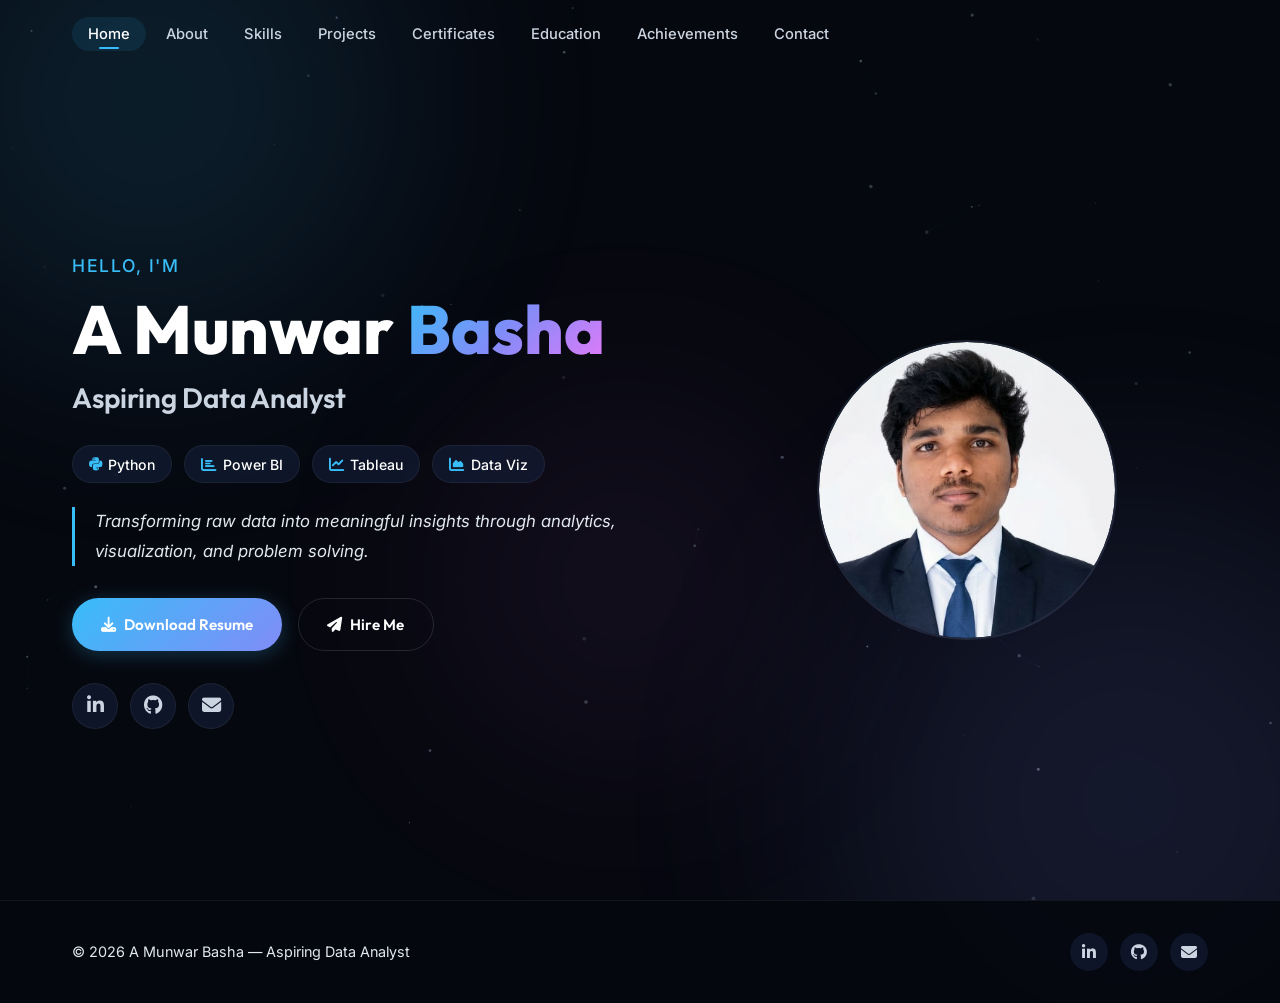
==== index.html @ 6d8f624d "Initial portfolio commit" ====
<!DOCTYPE html>
<html lang="en">

<head>
    <meta charset="UTF-8">
    <meta name="viewport" content="width=device-width, initial-scale=1.0">
    <title>A Munwar Basha | Aspiring Data Analyst</title>
    <meta name="description"
        content="Portfolio of A Munwar Basha – Aspiring Data Analyst skilled in Python, Power BI, Tableau, and Data Visualization.">
    <link
        href="https://fonts.googleapis.com/css2?family=Outfit:wght@300;400;500;600;700;800&family=Inter:wght@300;400;500;600;700&display=swap"
        rel="stylesheet">
    <link rel="stylesheet" href="https://cdnjs.cloudflare.com/ajax/libs/font-awesome/6.5.0/css/all.min.css">
    <link rel="stylesheet" href="style.css">
</head>

<body>
    <!-- Animated Background -->
    <div class="bg-glow bg-glow-1"></div>
    <div class="bg-glow bg-glow-2"></div>
    <div class="bg-glow bg-glow-3"></div>

    <!-- Particle Canvas -->
    <canvas id="particles"></canvas>

    <!-- Navigation -->
    <header class="header" id="header">
        <nav class="navbar container">
            <ul class="nav-menu" id="navMenu">
                <li><a href="index.html" class="nav-link active">Home</a></li>
                <li><a href="about.html" class="nav-link">About</a></li>
                <li><a href="skills.html" class="nav-link">Skills</a></li>
                <li><a href="projects.html" class="nav-link">Projects</a></li>
                <li><a href="certificates.html" class="nav-link">Certificates</a></li>
                <li><a href="education.html" class="nav-link">Education</a></li>
                <li><a href="achievements.html" class="nav-link">Achievements</a></li>
                <li><a href="contact.html" class="nav-link">Contact</a></li>
            </ul>
            <button class="hamburger" id="hamburger" aria-label="Menu">
                <span class="bar"></span>
                <span class="bar"></span>
                <span class="bar"></span>
            </button>
        </nav>
    </header>

    <!-- Hero Section -->
    <main>
        <section class="hero">
            <div class="container hero-grid">
                <div class="hero-text">
                    <p class="hero-greeting anim-fade-up">Hello, I'm</p>
                    <h1 class="hero-name anim-fade-up delay-1">A Munwar <span class="gradient-text">Basha</span></h1>
                    <h2 class="hero-title anim-fade-up delay-2">Aspiring Data Analyst</h2>

                    <div class="hero-tags anim-fade-up delay-3">
                        <span class="tag"><i class="fab fa-python"></i> Python</span>
                        <span class="tag"><i class="fas fa-chart-bar"></i> Power BI</span>
                        <span class="tag"><i class="fas fa-chart-line"></i> Tableau</span>
                        <span class="tag"><i class="fas fa-chart-area"></i> Data Viz</span>
                    </div>

                    <blockquote class="hero-quote anim-fade-up delay-4">
                        Transforming raw data into meaningful insights through analytics, visualization, and problem
                        solving.
                    </blockquote>

                    <div class="hero-cta anim-fade-up delay-5">
                        <a href="General-CV-Munwar-Basha-15-3-2026.pdf" class="btn btn-primary" download="General-CV-Munwar-Basha-15-3-2026.pdf">
                            <i class="fas fa-download"></i> Download Resume
                        </a>
                        <a href="contact.html" class="btn btn-outline">
                            <i class="fas fa-paper-plane"></i> Hire Me
                        </a>
                    </div>

                    <div class="hero-socials anim-fade-up delay-5">
                        <a href="https://www.linkedin.com/in/munwarbasha" target="_blank" class="social-btn"
                            aria-label="LinkedIn">
                            <i class="fab fa-linkedin-in"></i>
                        </a>
                        <a href="https://github.com/munwarbasha98" target="_blank" class="social-btn"
                            aria-label="GitHub">
                            <i class="fab fa-github"></i>
                        </a>
                        <a href="mailto:munwarbasha986@gmail.com" class="social-btn" aria-label="Email">
                            <i class="fas fa-envelope"></i>
                        </a>
                    </div>
                </div>

                <div class="hero-visual anim-fade-up delay-3">
                    <div class="avatar-ring">
                        <img src="images/profile-pic.png" alt="A Munwar Basha" class="avatar-img">
                    </div>
                </div>
            </div>
        </section>
    </main>

    <!-- Footer -->
    <footer class="footer">
        <div class="container footer-inner">
            <p class="footer-copy">&copy; 2026 A Munwar Basha &mdash; Aspiring Data Analyst</p>
            <div class="footer-links">
                <a href="https://www.linkedin.com/in/munwarbasha" target="_blank"><i class="fab fa-linkedin-in"></i></a>
                <a href="https://github.com/munwarbasha98" target="_blank"><i class="fab fa-github"></i></a>
                <a href="mailto:munwarbasha986@gmail.com"><i class="fas fa-envelope"></i></a>
            </div>
        </div>
    </footer>

    <script src="script.js"></script>
</body>

</html>
---- style.css ----
/* =====================================================================
   DESIGN SYSTEM — VARIABLES & RESET
   ===================================================================== */
:root {
  --bg: #06080F;
  --bg-2: #0C1222;
  --surface: rgba(22, 33, 62, 0.55);
  --glass-b: rgba(255, 255, 255, 0.06);
  --glass-b-h: rgba(255, 255, 255, 0.12);
  --text: #ffffff;
  --text-2: #e2e8f0;
  --text-3: #94a3b8;
  --primary: #38BDF8;
  --secondary: #818CF8;
  --accent: #E879F9;
  --success: #34D399;
  --warning: #FBBF24;
  --grad: linear-gradient(135deg, var(--primary), var(--secondary));
  --grad-text: linear-gradient(135deg, var(--primary), var(--secondary), var(--accent));
  --font-h: 'Outfit', sans-serif;
  --font-b: 'Inter', sans-serif;
  --radius: 1rem;
  --radius-sm: 0.625rem;
  --shadow: 0 8px 32px rgba(0, 0, 0, 0.35);
  --speed: 0.35s;
  --ease: cubic-bezier(0.4, 0, 0.2, 1);
}

*,
*::before,
*::after {
  margin: 0;
  padding: 0;
  box-sizing: border-box;
}

html {
  scroll-behavior: smooth;
}

body {
  font-family: var(--font-b);
  background: var(--bg);
  color: var(--text-2);
  line-height: 1.65;
  overflow-x: hidden;
  min-height: 100vh;
  display: flex;
  flex-direction: column;
}

main {
  flex: 1;
}

a {
  text-decoration: none;
  color: inherit;
  transition: var(--speed) var(--ease);
}

ul {
  list-style: none;
}

img {
  max-width: 100%;
  display: block;
}

strong {
  color: var(--text);
}

.container {
  max-width: 1200px;
  margin: 0 auto;
  padding: 0 2rem;
}

.section {
  padding: 5rem 0;
}

/* =====================================================================
   BACKGROUND GLOWS & PARTICLES
   ===================================================================== */
.bg-glow {
  position: fixed;
  border-radius: 50%;
  filter: blur(120px);
  z-index: -2;
  opacity: 0.12;
  pointer-events: none;
  animation: glow-float 25s infinite ease-in-out alternate;
}

.bg-glow-1 {
  width: 500px;
  height: 500px;
  background: var(--primary);
  top: -150px;
  left: -100px;
}

.bg-glow-2 {
  width: 600px;
  height: 600px;
  background: var(--secondary);
  bottom: -200px;
  right: -150px;
  animation-delay: -8s;
}

.bg-glow-3 {
  width: 350px;
  height: 350px;
  background: var(--accent);
  top: 45%;
  left: 35%;
  animation-delay: -15s;
  opacity: 0.08;
}

@keyframes glow-float {
  0% {
    transform: translate(0, 0) scale(1);
  }

  50% {
    transform: translate(40px, -60px) scale(1.15);
  }

  100% {
    transform: translate(-30px, 50px) scale(0.9);
  }
}

#particles {
  position: fixed;
  inset: 0;
  z-index: -1;
  pointer-events: none;
}

/* =====================================================================
   GLASS UTILITY
   ===================================================================== */
.glass {
  background: var(--surface);
  backdrop-filter: blur(20px);
  -webkit-backdrop-filter: blur(20px);
  border: 1px solid var(--glass-b);
  border-radius: var(--radius);
  box-shadow: var(--shadow);
  transition: border-color var(--speed) var(--ease),
    transform var(--speed) var(--ease),
    box-shadow var(--speed) var(--ease);
}

.glass:hover {
  border-color: var(--glass-b-h);
  transform: translateY(-4px);
  box-shadow: 0 12px 40px rgba(0, 0, 0, 0.45);
}

/* =====================================================================
   GRADIENT TEXT
   ===================================================================== */
.gradient-text {
  background: var(--grad-text);
  -webkit-background-clip: text;
  -webkit-text-fill-color: transparent;
  background-clip: text;
}

.highlight-text {
  color: var(--primary);
  font-weight: 600;
}

/* =====================================================================
   BUTTONS
   ===================================================================== */
.btn {
  display: inline-flex;
  align-items: center;
  gap: 0.5rem;
  padding: 0.8rem 1.8rem;
  font-family: var(--font-h);
  font-weight: 600;
  font-size: 0.95rem;
  border-radius: 50px;
  border: none;
  cursor: pointer;
  transition: var(--speed) var(--ease);
  white-space: nowrap;
}

.btn-primary {
  background: var(--grad);
  color: #fff;
  box-shadow: 0 4px 20px rgba(56, 189, 248, 0.25);
}

.btn-primary:hover {
  transform: translateY(-3px);
  box-shadow: 0 8px 30px rgba(56, 189, 248, 0.4);
}

.btn-outline {
  background: transparent;
  color: var(--text);
  border: 1px solid var(--glass-b-h);
}

.btn-outline:hover {
  border-color: var(--primary);
  background: rgba(56, 189, 248, 0.08);
  transform: translateY(-3px);
}

.btn-icon-sm {
  width: 38px;
  height: 38px;
  display: inline-flex;
  align-items: center;
  justify-content: center;
  border-radius: 50%;
  background: var(--surface);
  border: 1px solid var(--glass-b);
  color: #cbd5e1;
  transition: var(--speed) var(--ease);
}

.btn-icon-sm:hover {
  color: #fff;
  background: var(--primary);
  border-color: var(--primary);
}

/* =====================================================================
   SOCIAL BUTTONS
   ===================================================================== */
.social-btn {
  width: 46px;
  height: 46px;
  border-radius: 50%;
  display: inline-flex;
  align-items: center;
  justify-content: center;
  background: var(--surface);
  border: 1px solid var(--glass-b);
  font-size: 1.2rem;
  color: #cbd5e1;
  transition: var(--speed) var(--ease);
}

.social-btn:hover {
  background: var(--primary);
  color: #fff;
  border-color: var(--primary);
  transform: translateY(-4px);
  box-shadow: 0 0 20px rgba(56, 189, 248, 0.35);
}

/* =====================================================================
   NAVIGATION
   ===================================================================== */
.header {
  position: fixed;
  top: 0;
  left: 0;
  width: 100%;
  z-index: 1000;
  padding: 1.25rem 0;
  transition: var(--speed) var(--ease);
}

.header.scrolled {
  padding: 0.6rem 0;
  background: rgba(6, 8, 15, 0.88);
  backdrop-filter: blur(14px);
  border-bottom: 1px solid var(--glass-b);
}

.navbar {
  display: flex;
  justify-content: space-between;
  align-items: center;
}

.logo {
  font-family: var(--font-h);
  font-size: 1.6rem;
  font-weight: 800;
  color: var(--text);
  display: flex;
  align-items: center;
}

.logo-bracket {
  color: var(--primary);
}

.nav-menu {
  display: flex;
  gap: 0.25rem;
}

.nav-link {
  font-size: 0.92rem;
  font-weight: 500;
  color: #cbd5e1;
  padding: 0.5rem 1rem;
  border-radius: 50px;
  position: relative;
  transition: var(--speed) var(--ease);
}

.nav-link:hover {
  color: #ffffff;
}

.nav-link.active {
  color: #fff;
  background: rgba(56, 189, 248, 0.1);
}

.nav-link.active::after {
  content: '';
  position: absolute;
  bottom: 2px;
  left: 50%;
  transform: translateX(-50%);
  width: 20px;
  height: 2px;
  background: var(--primary);
  border-radius: 1px;
}

/* Hamburger */
.hamburger {
  display: none;
  background: none;
  border: none;
  cursor: pointer;
  padding: 4px;
}

.bar {
  display: block;
  width: 25px;
  height: 2px;
  background: var(--text);
  margin: 6px 0;
  border-radius: 2px;
  transition: var(--speed) var(--ease);
}

.hamburger.open .bar:nth-child(1) {
  transform: translateY(8px) rotate(45deg);
}

.hamburger.open .bar:nth-child(2) {
  opacity: 0;
}

.hamburger.open .bar:nth-child(3) {
  transform: translateY(-8px) rotate(-45deg);
}

/* =====================================================================
   PAGE BANNER (sub-pages)
   ===================================================================== */
.page-banner {
  padding-top: 10rem;
  padding-bottom: 3rem;
  text-align: center;
}

.page-title {
  font-family: var(--font-h);
  font-size: 3.25rem;
  font-weight: 800;
  margin-bottom: 0.5rem;
}

.page-subtitle {
  font-size: 1.15rem;
  color: var(--text-2);
  max-width: 640px;
  margin-inline: auto;
}

/* =====================================================================
   HERO SECTION (Homepage)
   ===================================================================== */
.hero {
  min-height: 100vh;
  display: flex;
  align-items: center;
  padding-top: 80px;
}

.hero-grid {
  display: grid;
  grid-template-columns: 1.1fr 0.9fr;
  gap: 4rem;
  align-items: center;
}

.hero-greeting {
  font-size: 1.1rem;
  font-weight: 500;
  color: var(--primary);
  letter-spacing: 1.5px;
  text-transform: uppercase;
  margin-bottom: 0.75rem;
}

.hero-name {
  font-family: var(--font-h);
  font-size: 4.25rem;
  font-weight: 800;
  line-height: 1.1;
  margin-bottom: 0.5rem;
}

.hero-title {
  font-family: var(--font-h);
  font-size: 1.75rem;
  font-weight: 600;
  color: #cbd5e1;
  margin-bottom: 1.5rem;
}

.hero-tags {
  display: flex;
  flex-wrap: wrap;
  gap: 0.75rem;
  margin-bottom: 1.5rem;
}

.tag {
  display: inline-flex;
  align-items: center;
  gap: 0.4rem;
  padding: 0.4rem 1rem;
  border-radius: 50px;
  font-size: 0.88rem;
  font-weight: 500;
  background: var(--surface);
  border: 1px solid var(--glass-b);
  color: var(--text);
}

.tag i {
  color: var(--primary);
  font-size: 0.95rem;
}

.hero-quote {
  font-size: 1.05rem;
  color: var(--text-2);
  line-height: 1.75;
  padding-left: 1.25rem;
  margin-bottom: 2rem;
  border-left: 3px solid var(--primary);
  font-style: italic;
}

/* ── Global heading & text visibility overrides ── */
h1, h2, h3, h4 {
  color: #ffffff;
}

.hero-cta {
  display: flex;
  gap: 1rem;
  flex-wrap: wrap;
  margin-bottom: 2rem;
}

.hero-socials {
  display: flex;
  gap: 0.75rem;
}

/* Hero Visual */
.hero-visual {
  position: relative;
  display: flex;
  justify-content: center;
  align-items: center;
}

.avatar-ring {
  width: 300px;
  height: 300px;
  border-radius: 50%;
  display: flex;
  align-items: center;
  justify-content: center;
  overflow: hidden;
  background: linear-gradient(135deg, rgba(56, 189, 248, 0.08), rgba(129, 140, 248, 0.08));
  border: 2px solid var(--glass-b);
}

.avatar-img {
  width: 100%;
  height: 100%;
  object-fit: cover;
  border-radius: 50%;
}

/* =====================================================================
   ABOUT PAGE
   ===================================================================== */
.about-layout {
  display: grid;
  grid-template-columns: 320px 1fr;
  gap: 3rem;
  align-items: start;
}

.about-profile {
  padding: 2.5rem 2rem;
  text-align: center;
  position: sticky;
  top: 100px;
}

.about-avatar {
  font-size: 5rem;
  color: #94a3b8;
  margin-bottom: 1rem;
}

.about-profile h2 {
  font-family: var(--font-h);
  font-size: 1.5rem;
  margin-bottom: 0.25rem;
}

.about-role {
  color: var(--primary);
  font-weight: 600;
  font-size: 0.95rem;
  margin-bottom: 1.25rem;
}

.about-meta {
  text-align: left;
  margin-bottom: 1.5rem;
}

.meta-item {
  display: flex;
  align-items: center;
  gap: 0.75rem;
  padding: 0.6rem 0;
  color: #ffffff;
  font-size: 0.9rem;
}

.meta-item i {
  width: 20px;
  text-align: center;
  color: var(--primary);
}

.about-social-row {
  display: flex;
  justify-content: center;
  gap: 0.75rem;
}

.about-details {
  display: flex;
  flex-direction: column;
  gap: 2rem;
}

.about-bio,
.about-interests,
.resume-box {
  padding: 2rem;
}

.about-bio h3,
.about-interests h3 {
  font-family: var(--font-h);
  font-size: 1.3rem;
  margin-bottom: 1rem;
  display: flex;
  align-items: center;
  gap: 0.5rem;
}

.about-bio h3 i,
.about-interests h3 i {
  color: var(--primary);
}

.about-bio p {
  color: var(--text-2);
  margin-bottom: 1rem;
  font-size: 1.02rem;
  line-height: 1.8;
}

.about-bio p:last-child {
  margin-bottom: 0;
}

.interest-tags {
  display: flex;
  flex-wrap: wrap;
  gap: 0.75rem;
}

.interest-tags span {
  display: inline-flex;
  align-items: center;
  gap: 0.4rem;
  padding: 0.5rem 1rem;
  border-radius: 50px;
  background: rgba(56, 189, 248, 0.08);
  border: 1px solid var(--glass-b);
  font-size: 0.9rem;
  color: var(--text);
}

.interest-tags span i {
  color: var(--primary);
}

.resume-box {
  display: flex;
  flex-direction: column;
  gap: 1.5rem;
}

.resume-content {
  display: flex;
  gap: 1.25rem;
  align-items: flex-start;
}

.resume-icon {
  font-size: 2.5rem;
  color: #EF4444;
}

.resume-content h3 {
  font-family: var(--font-h);
  font-size: 1.2rem;
  margin-bottom: 0.3rem;
}

.resume-content p {
  color: var(--text-2);
  font-size: 0.95rem;
  line-height: 1.7;
}

/* =====================================================================
   SKILLS PAGE
   ===================================================================== */
.skills-page-grid {
  display: grid;
  grid-template-columns: repeat(auto-fit, minmax(320px, 1fr));
  gap: 2rem;
}

.skill-card {
  padding: 2rem;
}

.skill-card-header {
  display: flex;
  align-items: center;
  gap: 1rem;
  margin-bottom: 1.5rem;
}

.skill-icon-wrap {
  width: 48px;
  height: 48px;
  border-radius: var(--radius-sm);
  background: rgba(56, 189, 248, 0.1);
  display: flex;
  align-items: center;
  justify-content: center;
  font-size: 1.35rem;
  color: var(--accent, var(--primary));
}

.skill-card-header h3 {
  font-family: var(--font-h);
  font-size: 1.2rem;
}

.skill-items {
  display: flex;
  flex-direction: column;
  gap: 0.8rem;
}

.skill-item {
  display: flex;
  align-items: center;
  gap: 0.85rem;
  padding: 0.6rem 1rem;
  border-radius: var(--radius-sm);
  background: rgba(15, 23, 42, 0.5);
  border: 1px solid transparent;
  transition: var(--speed) var(--ease);
}

.skill-item:hover {
  border-color: var(--glass-b-h);
  background: rgba(56, 189, 248, 0.05);
}

.skill-item-icon {
  width: 34px;
  height: 34px;
  border-radius: 8px;
  background: var(--surface);
  display: flex;
  align-items: center;
  justify-content: center;
  font-size: 1rem;
  color: var(--primary);
}

.skill-item span {
  font-size: 0.95rem;
  font-weight: 500;
}

/* =====================================================================
   PROJECTS PAGE — Featured Cards Grid
   ===================================================================== */

/* Filter Bar */
.filter-bar {
  display: flex;
  flex-wrap: wrap;
  justify-content: center;
  gap: 0.75rem;
  margin-bottom: 3rem;
}

.filter-btn {
  font-family: var(--font-h);
  font-size: 0.88rem;
  font-weight: 600;
  color: #cbd5e1;
  background: var(--surface);
  border: 1px solid var(--glass-b);
  padding: 0.55rem 1.4rem;
  border-radius: 50px;
  cursor: pointer;
  transition: var(--speed) var(--ease);
}

.filter-btn:hover {
  color: #ffffff;
  border-color: var(--glass-b-h);
  background: rgba(56, 189, 248, 0.06);
}

.filter-btn.active {
  color: #fff;
  background: var(--grad);
  border-color: transparent;
  box-shadow: 0 4px 18px rgba(56, 189, 248, 0.25);
}

/* Projects Grid */
.projects-grid {
  display: grid;
  grid-template-columns: repeat(auto-fill, minmax(340px, 1fr));
  gap: 2rem;
}

/* Project Card */
.project-card {
  display: flex;
  flex-direction: column;
  overflow: hidden;
  transition: transform var(--speed) var(--ease),
    box-shadow var(--speed) var(--ease),
    border-color var(--speed) var(--ease);
}

.project-card:hover {
  transform: translateY(-10px);
  box-shadow: 0 20px 60px rgba(0, 0, 0, 0.5),
    0 0 40px rgba(56, 189, 248, 0.08);
  border-color: var(--glass-b-h);
}

/* Card Image */
.project-card-img {
  position: relative;
  width: 100%;
  aspect-ratio: 16 / 9;
  overflow: hidden;
  background: var(--bg-2);
}

.project-card-img img {
  width: 100%;
  height: 100%;
  object-fit: cover;
  transition: transform 0.55s var(--ease);
}

.project-card:hover .project-card-img img {
  transform: scale(1.08);
}

.project-card-overlay {
  position: absolute;
  top: 0.75rem;
  left: 0.75rem;
  z-index: 1;
}

.overlay-label {
  font-family: var(--font-h);
  font-size: 0.75rem;
  font-weight: 600;
  color: #fff;
  background: rgba(6, 8, 15, 0.7);
  backdrop-filter: blur(8px);
  padding: 0.3rem 0.85rem;
  border-radius: 50px;
  border: 1px solid var(--glass-b);
}

/* Card Body */
.project-card-body {
  padding: 1.5rem;
  display: flex;
  flex-direction: column;
  gap: 0.75rem;
  flex: 1;
}

.project-card-title {
  font-family: var(--font-h);
  font-size: 1.25rem;
  font-weight: 700;
  color: var(--text);
  line-height: 1.3;
}

.project-card-desc {
  font-size: 0.92rem;
  color: var(--text-2);
  line-height: 1.8;
  display: -webkit-box;
  -webkit-line-clamp: 3;
  -webkit-box-orient: vertical;
  overflow: hidden;
}

/* Card Tags */
.project-card-tags {
  display: flex;
  flex-wrap: wrap;
  gap: 0.45rem;
}

.project-card-tags span {
  font-size: 0.78rem;
  font-family: var(--font-h);
  font-weight: 600;
  color: var(--primary);
  background: rgba(56, 189, 248, 0.1);
  padding: 0.25rem 0.75rem;
  border-radius: 50px;
}

/* Card Buttons */
.project-card-btns {
  display: flex;
  gap: 0.75rem;
  margin-top: auto;
  padding-top: 0.5rem;
  flex-wrap: wrap;
}

/* Card filter animation */
.project-card.filter-hide {
  display: none;
}

.project-card.filter-show {
  animation: card-fade-in 0.45s var(--ease) forwards;
}

@keyframes card-fade-in {
  from {
    opacity: 0;
    transform: translateY(20px) scale(0.96);
  }
  to {
    opacity: 1;
    transform: translateY(0) scale(1);
  }
}

/* Legacy project row styles (kept for other pages if needed) */
.project-row {
  display: flex;
  gap: 2rem;
  padding: 2.5rem;
  margin-bottom: 2rem;
  align-items: flex-start;
}

.project-row:last-child {
  margin-bottom: 0;
}

.project-indicator {
  flex-shrink: 0;
}

.project-num {
  font-family: var(--font-h);
  font-size: 3rem;
  font-weight: 800;
  background: var(--grad-text);
  -webkit-background-clip: text;
  -webkit-text-fill-color: transparent;
  line-height: 1;
}

.project-body {
  flex: 1;
}

.project-top {
  display: flex;
  justify-content: space-between;
  align-items: center;
  margin-bottom: 1rem;
}

.project-top h3 {
  font-family: var(--font-h);
  font-size: 1.4rem;
}

.project-desc {
  color: var(--text-2);
  font-size: 0.98rem;
  margin-bottom: 1.25rem;
  line-height: 1.8;
}

.project-features {
  list-style: none;
  margin-bottom: 1.5rem;
  display: flex;
  flex-direction: column;
  gap: 0.5rem;
}

.project-features li {
  font-size: 0.92rem;
  color: var(--text-2);
  padding-left: 1.5rem;
  position: relative;
  line-height: 1.7;
}

.project-features li::before {
  content: '▹';
  position: absolute;
  left: 0;
  color: var(--primary);
  font-weight: 700;
}

.project-tags {
  display: flex;
  flex-wrap: wrap;
  gap: 0.5rem;
}

.project-tags span {
  font-size: 0.82rem;
  font-family: var(--font-h);
  font-weight: 600;
  color: var(--primary);
  background: rgba(56, 189, 248, 0.1);
  padding: 0.3rem 0.85rem;
  border-radius: 50px;
}

/* =====================================================================
   JOURNEY PAGE
   ===================================================================== */
.journey-page-grid {
  display: grid;
  grid-template-columns: 1fr 1fr;
  gap: 4rem;
}

.journey-column {}

.column-heading {
  font-family: var(--font-h);
  font-size: 1.6rem;
  display: flex;
  align-items: center;
  gap: 0.7rem;
  margin-bottom: 2rem;
}

.column-heading i {
  color: var(--primary);
}

/* Timeline v2 */
.timeline-v2 {
  position: relative;
  padding-left: 2rem;
}

.timeline-v2::before {
  content: '';
  position: absolute;
  top: 0;
  left: 6px;
  width: 2px;
  height: 100%;
  background: linear-gradient(180deg, var(--primary), var(--secondary), transparent);
  border-radius: 1px;
}

.tl-item {
  position: relative;
  padding: 1.5rem;
  margin-bottom: 1.5rem;
}

.tl-item:last-child {
  margin-bottom: 0;
}

.tl-marker {
  position: absolute;
  left: -2.35rem;
  top: 1.5rem;
  width: 14px;
  height: 14px;
  border-radius: 50%;
  border: 3px solid var(--primary);
  background: var(--bg);
  z-index: 1;
}

.tl-badge {
  display: inline-block;
  font-size: 0.78rem;
  font-family: var(--font-h);
  font-weight: 600;
  color: #a5b4fc;
  background: rgba(129, 140, 248, 0.1);
  padding: 0.2rem 0.7rem;
  border-radius: 50px;
  margin-bottom: 0.5rem;
}

.tl-item h4 {
  font-family: var(--font-h);
  font-size: 1.15rem;
  margin-bottom: 0.2rem;
}

.tl-course {
  color: var(--text);
  font-size: 0.92rem;
  margin-bottom: 0.15rem;
}

.tl-school {
  color: var(--text-2);
  font-size: 0.9rem;
  margin-bottom: 0.5rem;
}

.tl-school i {
  margin-right: 0.3rem;
}

.tl-grade {
  color: var(--primary);
  font-weight: 700;
  font-size: 0.92rem;
}

.tl-grade i {
  color: var(--warning);
  margin-right: 0.3rem;
}

/* Certifications */
.cert-grid {
  display: flex;
  flex-direction: column;
  gap: 1.25rem;
}

.cert-card {
  display: flex;
  align-items: center;
  gap: 1.25rem;
  padding: 1.25rem;
}

.cert-icon-wrap {
  width: 48px;
  height: 48px;
  border-radius: var(--radius-sm);
  background: rgba(232, 121, 249, 0.1);
  display: flex;
  align-items: center;
  justify-content: center;
  font-size: 1.3rem;
  color: var(--accent);
  flex-shrink: 0;
}

.cert-text h4 {
  font-family: var(--font-h);
  font-size: 1.05rem;
  margin-bottom: 0.15rem;
}

.cert-issuer {
  color: var(--text-2);
  font-size: 0.9rem;
}

/* Achievement */
.achievements-stack {
  display: flex;
  flex-direction: column;
  gap: 1.2rem;
}

.achievement {
  display: flex;
  gap: 1rem;
  align-items: flex-start;
  padding: 1.2rem 1.25rem;
  position: relative;
}

.ach-icon-wrap {
  width: 52px;
  height: 52px;
  border-radius: 50%;
  display: flex;
  align-items: center;
  justify-content: center;
  font-size: 1.1rem;
  background: rgba(56, 189, 248, 0.12);
  border: 1px solid rgba(56, 189, 248, 0.2);
  color: var(--warning);
  flex-shrink: 0;
}

.ach-body {
  flex: 1;
  min-width: 0;
}

.ach-head {
  display: flex;
  align-items: center;
  justify-content: space-between;
  gap: 0.9rem;
  margin-bottom: 0.35rem;
}

.ach-body h4 {
  font-family: var(--font-h);
  font-size: 1.4rem;
  line-height: 1.3;
  color: var(--primary);
}

.ach-date {
  white-space: nowrap;
  font-size: 0.78rem;
  font-weight: 600;
  color: var(--secondary);
  background: rgba(129, 140, 248, 0.14);
  border: 1px solid rgba(129, 140, 248, 0.26);
  border-radius: 999px;
  padding: 0.28rem 0.65rem;
}

.ach-body p {
  color: var(--text-2);
  font-size: 1rem;
  line-height: 1.6;
}

/* =====================================================================
   CERTIFICATES PAGE — Card Grid V2
   ===================================================================== */
.cert-cards-grid {
  display: grid;
  grid-template-columns: repeat(3, 1fr);
  gap: 2rem;
}

.cert-card-v2 {
  display: flex;
  flex-direction: column;
  overflow: hidden;
  transition: transform var(--speed) var(--ease),
    box-shadow var(--speed) var(--ease),
    border-color var(--speed) var(--ease);
}

.cert-card-v2:hover {
  transform: translateY(-8px);
  box-shadow: 0 20px 50px rgba(0, 0, 0, 0.5),
    0 0 30px rgba(56, 189, 248, 0.08);
}

.cert-img-wrap {
  position: relative;
  width: 100%;
  aspect-ratio: 4 / 3;
  overflow: hidden;
  background: var(--bg-2);
  border-bottom: 1px solid var(--glass-b);
}

.cert-img-wrap img {
  width: 100%;
  height: 100%;
  object-fit: cover;
  transition: transform 0.5s var(--ease);
}

.cert-card-v2:hover .cert-img-wrap img {
  transform: scale(1.06);
}

.cert-card-body {
  padding: 1.5rem;
  display: flex;
  flex-direction: column;
  gap: 0.4rem;
  flex: 1;
}

.cert-card-title {
  font-family: var(--font-h);
  font-size: 1.15rem;
  font-weight: 700;
  color: var(--text);
  line-height: 1.3;
}

.cert-card-platform {
  display: inline-flex;
  align-items: center;
  gap: 0.4rem;
  font-size: 0.88rem;
  color: var(--primary);
  font-weight: 500;
}

.cert-card-platform i {
  font-size: 0.8rem;
}

.cert-card-date {
  display: inline-flex;
  align-items: center;
  gap: 0.4rem;
  font-size: 0.84rem;
  color: var(--text-3);
}

.cert-card-date i {
  font-size: 0.78rem;
}

.cert-card-desc {
  font-size: 0.9rem;
  color: var(--text-2);
  line-height: 1.7;
  margin-top: 0.25rem;
  display: -webkit-box;
  -webkit-line-clamp: 3;
  -webkit-box-orient: vertical;
  overflow: hidden;
}

.cert-card-btns {
  display: flex;
  gap: 0.75rem;
  margin-top: auto;
  padding-top: 0.75rem;
  flex-wrap: wrap;
}

.btn-sm {
  padding: 0.55rem 1.2rem;
  font-size: 0.82rem;
}

.btn-sm:hover {
  box-shadow: 0 4px 18px rgba(56, 189, 248, 0.3);
}

/* =====================================================================
   CONTACT PAGE — Get In Touch
   ===================================================================== */

/* Underline highlight below title */
.git-underline {
  width: 60px;
  height: 4px;
  background: var(--grad);
  border-radius: 2px;
  margin: 0.75rem auto 1.25rem;
}

/* Two-column layout */
.git-layout {
  display: grid;
  grid-template-columns: 1.1fr 0.9fr;
  gap: 2.5rem;
  align-items: start;
  max-width: 1100px;
  margin: 0 auto;
}

/* ── Form Card ── */
.git-form-card {
  padding: 2.5rem;
}

.git-form {
  display: flex;
  flex-direction: column;
  gap: 1.5rem;
}

.git-input-group {
  display: flex;
  flex-direction: column;
  gap: 0.45rem;
}

.git-label {
  font-family: var(--font-h);
  font-size: 0.9rem;
  font-weight: 600;
  color: #cbd5e1;
  letter-spacing: 0.02em;
}

.git-input-wrap {
  position: relative;
}

.git-input-icon {
  position: absolute;
  left: 1rem;
  top: 50%;
  transform: translateY(-50%);
  color: var(--text-3);
  font-size: 0.95rem;
  transition: color var(--speed) var(--ease);
  pointer-events: none;
}

.git-textarea-icon {
  top: 1.1rem;
  transform: none;
}

.git-input {
  width: 100%;
  padding: 0.85rem 1rem 0.85rem 2.75rem;
  font-family: var(--font-b);
  font-size: 0.95rem;
  color: #ffffff;
  background: #0f172a;
  border: 1px solid var(--glass-b);
  border-radius: var(--radius-sm);
  outline: none;
  transition: border-color var(--speed) var(--ease),
    box-shadow var(--speed) var(--ease),
    background var(--speed) var(--ease);
}

.git-input::placeholder {
  color: #9ca3af;
}

.git-input:focus {
  border-color: var(--primary);
  box-shadow: 0 0 0 3px rgba(56, 189, 248, 0.15), 0 0 20px rgba(56, 189, 248, 0.08);
  background: #0f172a;
}

.git-input:focus + .git-input-icon,
.git-input-wrap:focus-within .git-input-icon {
  color: var(--primary);
}

.git-textarea {
  resize: vertical;
  min-height: 130px;
}

/* Send Button */
.git-submit-btn {
  display: inline-flex;
  align-items: center;
  justify-content: center;
  gap: 0.6rem;
  padding: 1rem 2.25rem;
  font-family: var(--font-h);
  font-weight: 700;
  font-size: 1rem;
  color: #fff;
  background: linear-gradient(135deg, var(--primary), var(--secondary), var(--accent));
  background-size: 200% 200%;
  border: none;
  border-radius: 50px;
  cursor: pointer;
  transition: transform var(--speed) var(--ease),
    box-shadow var(--speed) var(--ease),
    background-position 0.6s var(--ease);
  box-shadow: 0 4px 20px rgba(56, 189, 248, 0.25);
  margin-top: 0.5rem;
}

.git-submit-btn:hover {
  transform: translateY(-3px);
  box-shadow: 0 8px 35px rgba(56, 189, 248, 0.4), 0 0 20px rgba(129, 140, 248, 0.2);
  background-position: 100% 0;
}

.git-submit-btn:active {
  transform: translateY(-1px);
}

.git-submit-btn.sending {
  pointer-events: none;
  opacity: 0.8;
}

/* Form Status */
.git-form-status {
  text-align: center;
  font-size: 0.9rem;
  font-weight: 500;
  min-height: 1.4rem;
  transition: opacity var(--speed) var(--ease);
}

.git-form-status.success {
  color: var(--success);
}

.git-form-status.error {
  color: #f87171;
}

/* ── Info Card ── */
.git-info-card {
  padding: 2.5rem;
  display: flex;
  flex-direction: column;
  gap: 2rem;
}

.git-info-title {
  font-family: var(--font-h);
  font-size: 1.5rem;
  font-weight: 700;
  color: var(--text);
}

.git-info-items {
  display: flex;
  flex-direction: column;
  gap: 1.15rem;
}

.git-info-item {
  display: flex;
  align-items: center;
  gap: 1rem;
  padding: 0.85rem 1rem;
  border-radius: var(--radius-sm);
  background: rgba(12, 18, 34, 0.45);
  border: 1px solid transparent;
  transition: border-color var(--speed) var(--ease),
    background var(--speed) var(--ease),
    transform var(--speed) var(--ease);
}

.git-info-item:hover {
  border-color: var(--glass-b-h);
  background: rgba(12, 18, 34, 0.7);
  transform: translateX(4px);
}

.git-info-icon {
  width: 44px;
  height: 44px;
  border-radius: 50%;
  background: linear-gradient(135deg, rgba(56, 189, 248, 0.15), rgba(129, 140, 248, 0.15));
  display: flex;
  align-items: center;
  justify-content: center;
  font-size: 1.1rem;
  color: var(--primary);
  flex-shrink: 0;
  transition: background var(--speed) var(--ease), color var(--speed) var(--ease);
}

.git-info-item:hover .git-info-icon {
  background: var(--grad);
  color: #fff;
}

.git-info-text {
  display: flex;
  flex-direction: column;
  gap: 0.1rem;
  min-width: 0;
}

.git-info-label {
  font-family: var(--font-h);
  font-size: 0.82rem;
  font-weight: 600;
  color: #94a3b8;
  text-transform: uppercase;
  letter-spacing: 0.06em;
}

.git-info-value {
  font-size: 0.95rem;
  color: #ffffff;
  transition: color var(--speed) var(--ease);
  overflow: hidden;
  text-overflow: ellipsis;
  white-space: nowrap;
}

.git-info-item:hover .git-info-value {
  color: #ffffff;
}

/* ── Follow Me ── */
.git-follow {
  padding-top: 1.25rem;
  border-top: 1px solid var(--glass-b);
}

.git-follow-title {
  font-family: var(--font-h);
  font-size: 1.05rem;
  font-weight: 600;
  color: var(--text);
  margin-bottom: 1rem;
}

.git-social-icons {
  display: flex;
  gap: 0.85rem;
}

.git-social-circle {
  width: 48px;
  height: 48px;
  border-radius: 50%;
  display: inline-flex;
  align-items: center;
  justify-content: center;
  font-size: 1.25rem;
  color: #cbd5e1;
  background: rgba(12, 18, 34, 0.6);
  border: 1px solid var(--glass-b);
  transition: transform var(--speed) var(--ease),
    box-shadow var(--speed) var(--ease),
    background var(--speed) var(--ease),
    color var(--speed) var(--ease),
    border-color var(--speed) var(--ease);
}

.git-social-circle:hover {
  transform: scale(1.12);
  color: #fff;
  background: var(--grad);
  border-color: var(--primary);
  box-shadow: 0 0 22px rgba(56, 189, 248, 0.35), 0 0 60px rgba(129, 140, 248, 0.12);
}

/* ── Footer Message ── */
.git-footer-msg {
  text-align: center;
  padding: 2rem 0 3rem;
}

.git-footer-msg p {
  font-family: var(--font-h);
  font-size: 1.2rem;
  font-weight: 500;
  background: var(--grad-text);
  -webkit-background-clip: text;
  -webkit-text-fill-color: transparent;
  background-clip: text;
}

/* =====================================================================
   FOOTER
   ===================================================================== */
.footer {
  border-top: 1px solid var(--glass-b);
  padding: 2rem 0;
  margin-top: auto;
  background: rgba(6, 8, 15, 0.95);
}

.footer-inner {
  display: flex;
  justify-content: space-between;
  align-items: center;
  flex-wrap: wrap;
  gap: 1rem;
}

.footer-logo {
  font-size: 1.35rem;
}

.footer-copy {
  color: var(--text-2);
  font-size: 0.9rem;
}

.footer-links {
  display: flex;
  gap: 0.75rem;
}

.footer-links a {
  width: 38px;
  height: 38px;
  border-radius: 50%;
  display: flex;
  align-items: center;
  justify-content: center;
  background: var(--surface);
  color: #cbd5e1;
  transition: var(--speed) var(--ease);
}

.footer-links a:hover {
  background: var(--primary);
  color: #fff;
  transform: translateY(-2px);
}

/* =====================================================================
   ANIMATIONS
   ===================================================================== */
.anim-fade-up {
  opacity: 0;
  transform: translateY(30px);
  animation: fade-up 0.8s var(--ease) forwards;
}

.delay-1 {
  animation-delay: 0.15s;
}

.delay-2 {
  animation-delay: 0.3s;
}

.delay-3 {
  animation-delay: 0.45s;
}

.delay-4 {
  animation-delay: 0.6s;
}

.delay-5 {
  animation-delay: 0.75s;
}

@keyframes fade-up {
  to {
    opacity: 1;
    transform: translateY(0);
  }
}

/* Scroll Reveals */
.reveal-up {
  opacity: 0;
  transform: translateY(35px);
  transition: opacity 0.7s var(--ease), transform 0.7s var(--ease);
}

.reveal-up.visible {
  opacity: 1;
  transform: translateY(0);
}

/* =====================================================================
   RESPONSIVE
   ===================================================================== */
@media (max-width: 1024px) {
  .git-layout {
    grid-template-columns: 1fr;
    max-width: 640px;
  }

  .projects-grid {
    grid-template-columns: repeat(2, 1fr);
  }

  .cert-cards-grid {
    grid-template-columns: repeat(2, 1fr);
  }

  .hero-grid {
    grid-template-columns: 1fr;
    text-align: center;
    gap: 3rem;
  }

  .hero-tags,
  .hero-cta,
  .hero-socials {
    justify-content: center;
  }

  .hero-quote {
    margin-inline: auto;
    padding-left: 0;
    border-left: none;
    border-bottom: 3px solid var(--primary);
    padding-bottom: 1rem;
    text-align: center;
  }

  .hero-visual {
    order: -1;
  }

  .about-layout {
    grid-template-columns: 1fr;
  }

  .about-profile {
    position: static;
  }

  .journey-page-grid {
    grid-template-columns: 1fr;
    gap: 3rem;
  }
}

@media (max-width: 768px) {
  .projects-grid {
    grid-template-columns: 1fr;
  }

  .filter-bar {
    gap: 0.5rem;
  }

  .filter-btn {
    font-size: 0.8rem;
    padding: 0.45rem 1rem;
  }

  .cert-cards-grid {
    grid-template-columns: 1fr;
  }

  .nav-menu {
    position: fixed;
    top: 0;
    right: -100%;
    width: 70%;
    height: 100vh;
    background: rgba(6, 8, 15, 0.96);
    backdrop-filter: blur(20px);
    flex-direction: column;
    align-items: center;
    justify-content: center;
    gap: 1rem;
    transition: right var(--speed) var(--ease);
    border-left: 1px solid var(--glass-b);
    z-index: 999;
  }

  .nav-menu.open {
    right: 0;
  }

  .hamburger {
    display: block;
    z-index: 1001;
  }

  .hero-name {
    font-size: 2.8rem;
  }

  .hero-title {
    font-size: 1.4rem;
  }

  .page-title {
    font-size: 2.5rem;
  }

  .project-row {
    flex-direction: column;
    gap: 1rem;
  }

  .project-num {
    font-size: 2rem;
  }

  .skills-page-grid {
    grid-template-columns: 1fr;
  }

  .ach-head {
    flex-direction: column;
    align-items: flex-start;
    gap: 0.4rem;
  }

  .ach-body h4 {
    font-size: 1.1rem;
  }

  .footer-inner {
    flex-direction: column;
    text-align: center;
  }
}

@media (max-width: 480px) {
  .container {
    padding: 0 1.25rem;
  }

  .hero-name {
    font-size: 2.2rem;
  }

  .avatar-ring {
    width: 220px;
    height: 220px;
  }

  .avatar-placeholder {
    width: 130px;
    height: 130px;
    font-size: 3.5rem;
  }

  .git-form-card,
  .git-info-card {
    padding: 1.5rem;
  }

  .git-submit-btn {
    width: 100%;
  }

  .git-info-value {
    font-size: 0.85rem;
  }

  .achievement {
    padding: 1rem;
  }
}
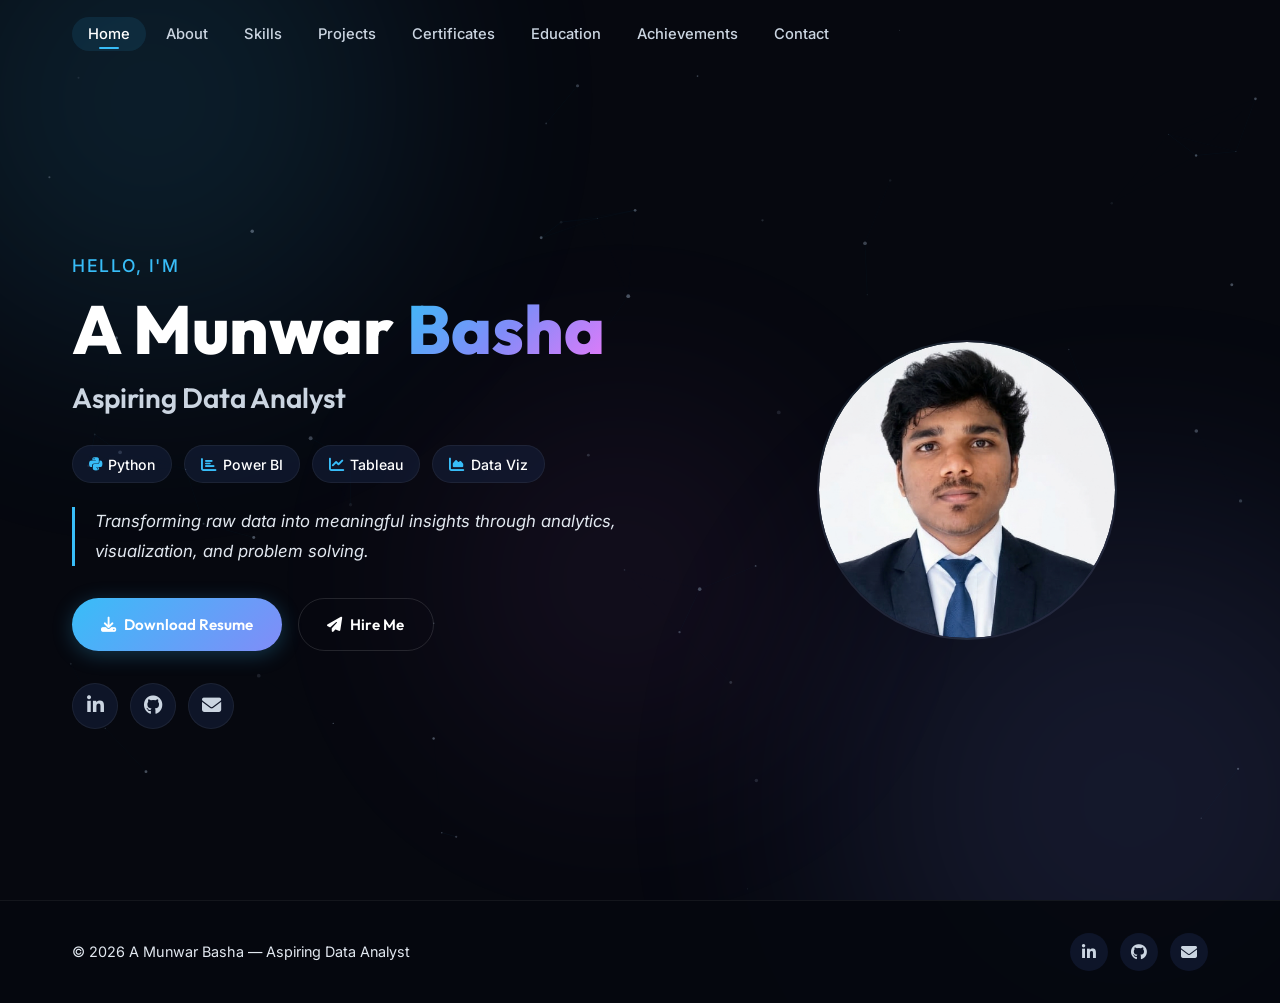
==== commit a25b02ff: "Updated portfolio with new changes" ====
--- a/index.html
+++ b/index.html
@@ -66,7 +66,7 @@
                     </blockquote>
 
                     <div class="hero-cta anim-fade-up delay-5">
-                        <a href="General-CV-Munwar-Basha-15-3-2026.pdf" class="btn btn-primary" download="General-CV-Munwar-Basha-15-3-2026.pdf">
+                        <a href="final-resume.pdf" class="btn btn-primary" download="final-resume.pdf">
                             <i class="fas fa-download"></i> Download Resume
                         </a>
                         <a href="contact.html" class="btn btn-outline">
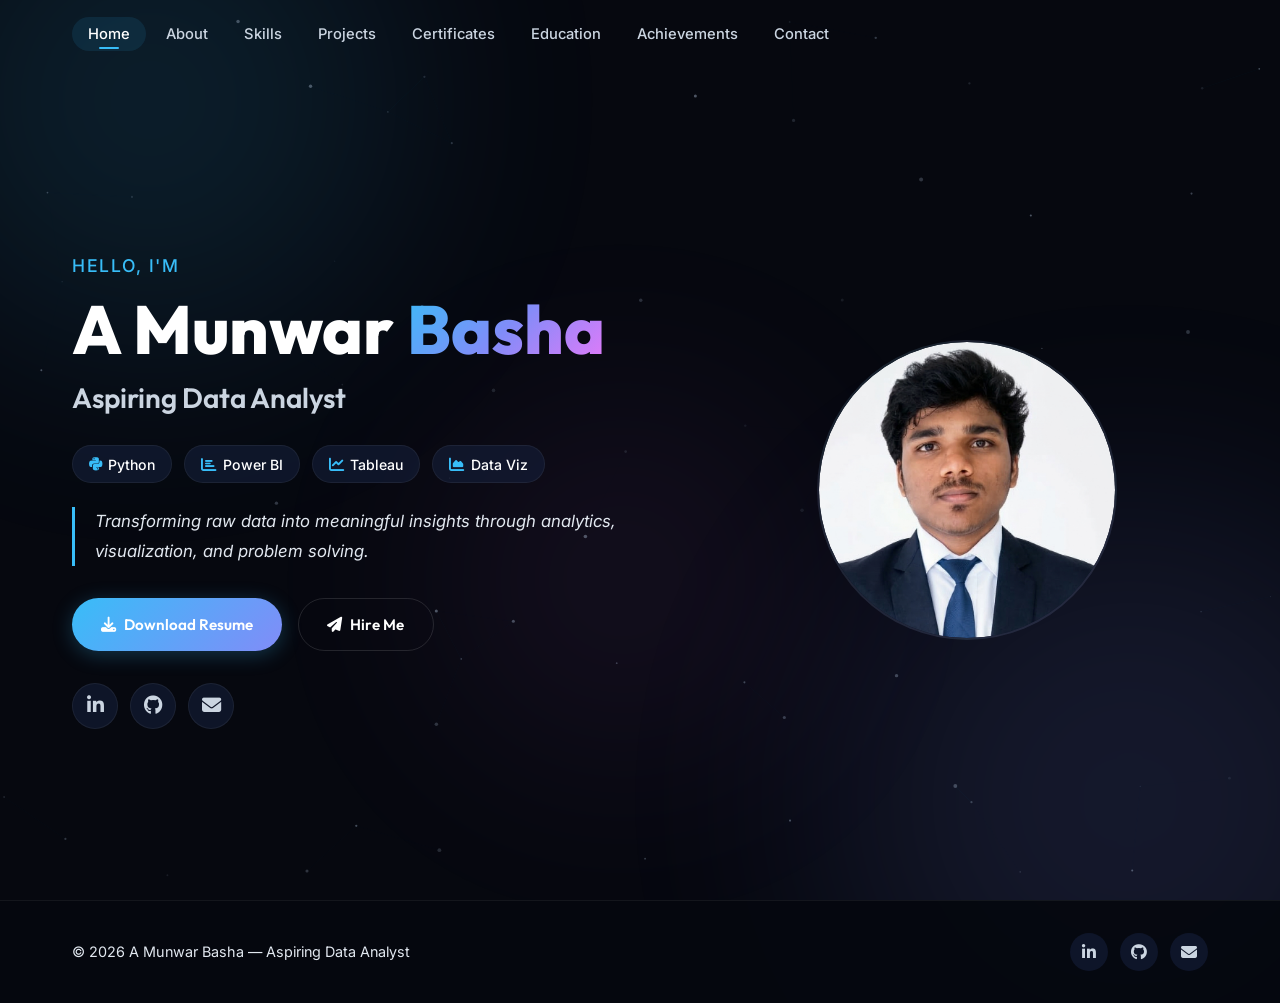
==== commit a2171723: "Updated portfolio with new changes" ====
--- a/index.html
+++ b/index.html
@@ -7,6 +7,7 @@
     <title>A Munwar Basha | Aspiring Data Analyst</title>
     <meta name="description"
         content="Portfolio of A Munwar Basha – Aspiring Data Analyst skilled in Python, Power BI, Tableau, and Data Visualization.">
+    <link rel="prefetch" href="projects.html" as="document">
     <link
         href="https://fonts.googleapis.com/css2?family=Outfit:wght@300;400;500;600;700;800&family=Inter:wght@300;400;500;600;700&display=swap"
         rel="stylesheet">
